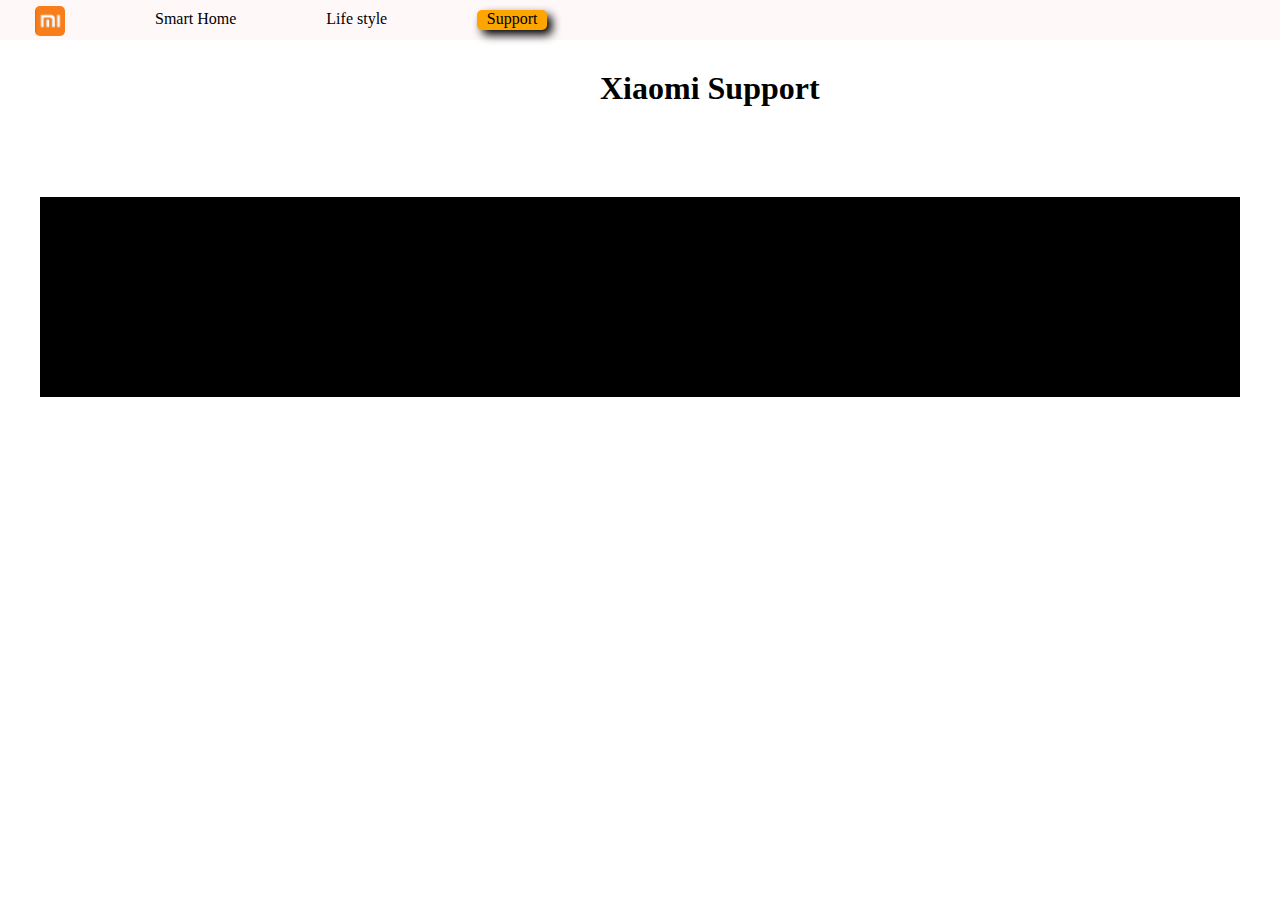
==== support.html @ 35251d64 "Support Page Added" ====
<!DOCTYPE html>
<html lang="en">

<head>
    <meta charset="UTF-8">
    <meta name="viewport" content="width=device-width, initial-scale=1.0">
    <title>Support</title>
    <style>
        * {
            margin: 0;
            padding: 0;
            box-sizing: border-box;
            text-decoration: none;

        }

        .nav {
            background-color: rgb(255, 248, 248);
            height: 40px;
        }

        .nav img {
            margin-top: -4px;
            margin-left: 35px;
            border-radius: 5px;
            position: relative;
        }

        .yy {
            display: flex;
            gap: 90px;
            padding-top: 10px;

        }

        .yy a {
            color: black;
        }

        .suppp {
            background-color: orange;
            border-radius: 5px;
            height: 20px;
            width: 70px;
            text-align: center;
            box-shadow: 5px 5px 10px;
        }
        .txt{
            margin-left: 600px;
            margin-top: 30px;
        }
        .icons{
            height: 200px;
            width: 1200px;
            background-color: black;
            display: block;
            margin-left: auto;
            margin-right: auto;
            margin-top:90px;
        }
    </style>
</head>

<body>
    <div class="nav">
        <div class="yy">
            <a href=""><img src="images/xiaomi.png" height="30px"></a>


            <a href="">Smart Home</a>
            <a href=""> Life style</a>
            <a href="" class="suppp"> Support</a>
        </div>
    </div>
    <div class="txt">
        <h1>Xiaomi Support</h1>
    </div>
    <div class="icons">
        <img src="" >
        <img src="" >
        <img src="" >
        <img src="" >
    </div>

</body>

</html>
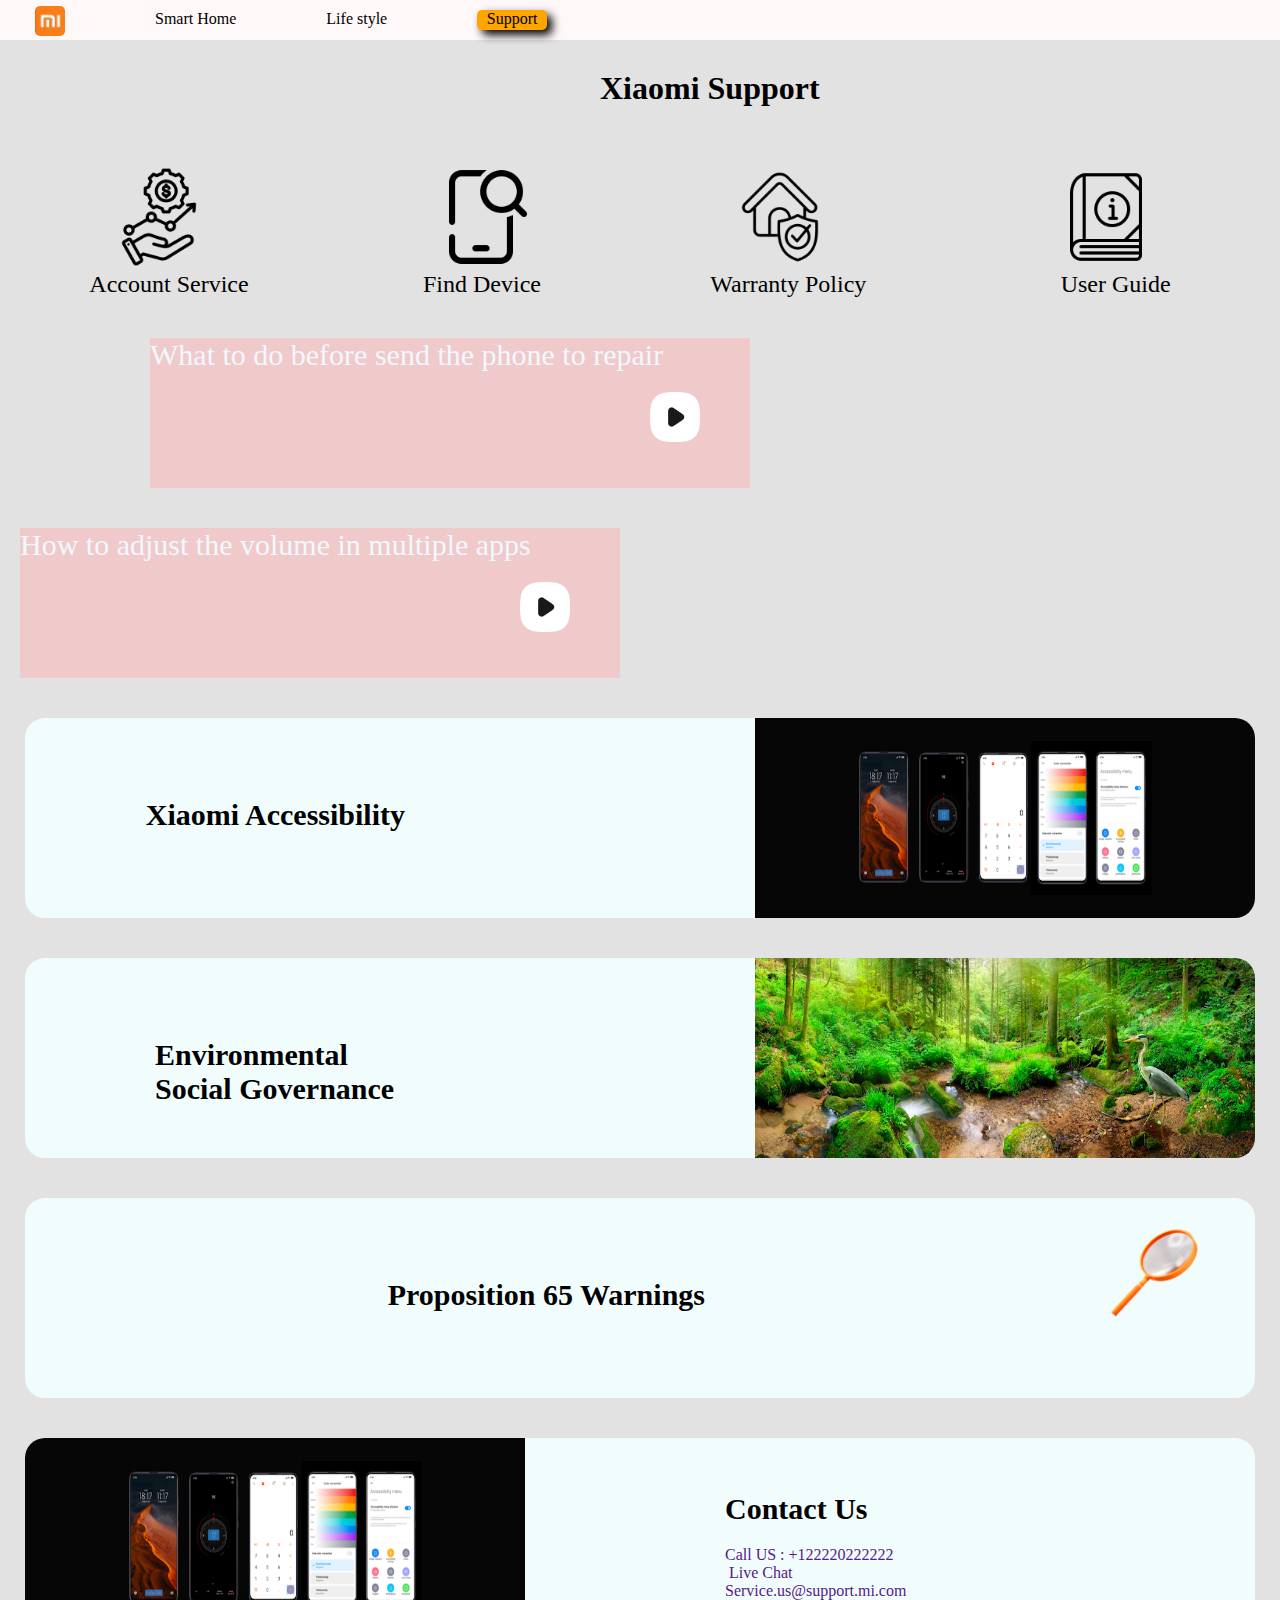
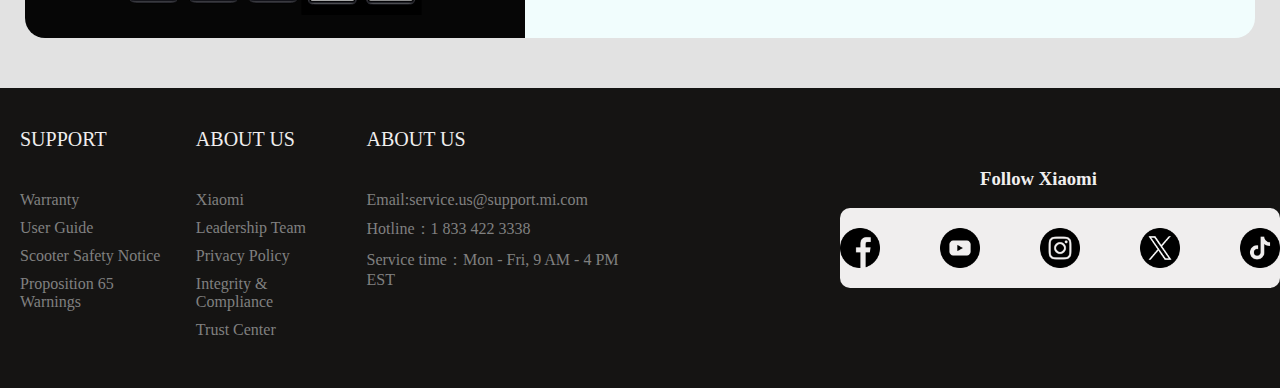
==== commit 950fa6e0: "Support Page Added----xiaomi.us" ====
--- a/support.html
+++ b/support.html
@@ -14,6 +14,10 @@
 
         }
 
+        body {
+            background-color: rgb(226, 226, 226);
+        }
+
         .nav {
             background-color: rgb(255, 248, 248);
             height: 40px;
@@ -45,18 +49,214 @@
             text-align: center;
             box-shadow: 5px 5px 10px;
         }
-        .txt{
+
+        .txt {
             margin-left: 600px;
             margin-top: 30px;
         }
-        .icons{
+
+        .sym {
+            display: flex;
+            gap: 80px;
+            justify-content: space-evenly;
+            margin-top: 60px;
+        }
+
+        .sym h2:hover {
+            color: rgb(183, 182, 182)
+        }
+
+        .acc h2 {
+            font-weight: 20;
+            margin-left: -20px;
+        }
+
+        .search h2 {
+            font-weight: 20;
+            margin-left: -15px;
+        }
+
+        .warranty h2 {
+            font-weight: 20;
+            margin-left: -20px;
+        }
+
+        .guide h2 {
+            font-weight: 20;
+            margin-left: 5px;
+        }
+
+        .box {
+            background-color: rgb(240, 202, 202);
+            height: 150px;
+            width: 600px;
+            margin-left: 150px;
+            margin-top: 40px;
+            display: inline-block;
+            background-image: url('https://i02.appmifile.com/377_operator_us/23/02/2023/4e1278d9957eb605676f4258d710cfa1.png?thumb=1&w=830&f=webp&q=85');
+            background-size: cover;
+        }
+
+        .box p {
+            color: aliceblue;
+            font-size: 30px;
+            font-weight: 40;
+            margin-right: 50px;
+        }
+
+        .box img {
+            margin-left: 500px;
+            margin-top: 20px;
+        }
+
+        .box1 {
+            background-color: rgb(240, 202, 202);
+            height: 150px;
+            width: 600px;
+            margin-left: 20px;
+            margin-top: 40px;
+            display: inline-block;
+            background-image: url('https://i02.appmifile.com/681_operator_us/23/02/2023/28d631a5cc51c2e100bf4eeac08d3f72.png?thumb=1&w=830&f=webp&q=85');
+            background-size: cover;
+        }
+
+        .box1 p {
+            color: aliceblue;
+            font-size: 30px;
+            font-weight: 20;
+
+
+        }
+
+        .box1 img {
+            margin-left: 500px;
+            margin-top: 20px;
+        }
+
+        .Cards {
+            background-color: rgb(241, 253, 253);
             height: 200px;
-            width: 1200px;
-            background-color: black;
+            width: 1230px;
+            margin-top: 40px;
             display: block;
             margin-left: auto;
             margin-right: auto;
-            margin-top:90px;
+            border-radius: 20px;
+            overflow: hidden;
+        }
+
+        .Cards:hover {
+            box-shadow: 20px 20px 10px grey;
+        }
+
+        .phone {
+            display: flex;
+            flex-direction: row-reverse;
+
+
+        }
+
+        .phone h2 {
+            display: block;
+            font-size: 30px;
+            margin-right: 350px;
+            justify-content: start;
+            margin-top: 80px;
+
+        }
+
+        .phone h2:hover {
+            color: orange;
+        }
+
+        .phone h3 {
+            margin-right: 300px;
+            margin-top: 80px;
+        }
+
+        .phone1 {
+            display: inline-block;
+        }
+
+        .phone1 p {
+            margin-left: 700px;
+            margin-top: 0px;
+            padding-top: 20px;
+
+
+        }
+
+
+        .phone1 h3 {
+            margin-left: 700px;
+            margin-top: -150px;
+            font-size: 30px;
+        }
+
+        .phone1 h3:hover {
+            color: orange;
+        }
+
+        .warn {
+            margin-right: 0px;
+        }
+
+        .card1 {
+            margin-left: 130px;
+            margin-top: 20px;
+        }
+
+
+
+        .footer {
+            height: 300px;
+            background-color: #151413;
+            display: flex;
+            margin-top: 50px;
+        }
+
+        .ft1 h3 {
+            color: #f0eeee;
+            margin-top: 40px;
+            margin-left: 20px;
+            font-weight: 20;
+            font-size: 20px;
+        }
+
+        .ft1_1 {
+            display: flex;
+            flex-direction: column;
+            margin-top: 40px;
+
+        }
+
+        .ft1_1 a {
+            padding: 10px;
+            margin-top: -10px;
+            margin-left: 10px;
+            color: gray;
+        }
+
+        .logos {
+            color: #f0eeee;
+            font-weight: 20;
+            margin-top: 80px;
+            margin-left: 140px;
+
+        }
+
+        .socio {
+            padding-left: 200px;
+        }
+
+        .png {
+            display: flex;
+            gap: 60px;
+            background-color: #f0eeee;
+            height: 80px;
+            align-items: center;
+            border-radius: 10px;
+
         }
     </style>
 </head>
@@ -75,12 +275,128 @@
     <div class="txt">
         <h1>Xiaomi Support</h1>
     </div>
-    <div class="icons">
-        <img src="" >
-        <img src="" >
-        <img src="" >
-        <img src="" >
-    </div>
+
+    <div class="sym">
+        <div class="acc">
+            <img src="images\financial.png" height="100px">
+            <h2>Account Service</h2>
+        </div>
+
+        <div class="search">
+            <img src="images\search (1).png" height="100px">
+            <h2>Find Device</h2>
+        </div>
+
+        <div class="warranty">
+            <img src="images\warranty.png" height="100px">
+            <h2>Warranty Policy</h2>
+        </div>
+
+        <div class="guide">
+            <img src="images\guide-book.png" height="100px">
+            <h2>User Guide</h2>
+        </div>
+    </div>
+
+
+    <div class="box">
+        <p>What to do before send the phone to repair</p>
+        <img src="images\bfdf9b095156748808a07e4ebd65bb4a.png" height="50px">
+    </div>
+
+    <div class="box1">
+        <p>How to adjust the volume in multiple apps</p>
+        <img src="images\bfdf9b095156748808a07e4ebd65bb4a.png" height="50px">
+    </div>
+
+    <div class="Cards">
+        <div class="phone">
+            <img src="images\fa5dbafc1df33a56b02bae61905301eb!823x269 (1).png" height="200px" width="500px">
+            <h2>Xiaomi Accessibility</h2>
+
+        </div>
+    </div>
+
+    <div class="Cards">
+        <div class="phone">
+            <img src="images\9920cc09a143639ec8902129a1bbebec!823x269 (1).png" height="200px" width="500px">
+            <h2 class="card1">Environmental Social Governance</h2>
+
+        </div>
+    </div>
+
+    <div class="Cards">
+        <div class="phone">
+            <img src="images\0e6bf67909be5e9e26b56f62e62fc02e!320x320 (1).png" height="200px" width="">
+            <h2 class="warn">Proposition 65 Warnings
+            </h2>
+
+        </div>
+    </div>
+
+    <div class="Cards">
+        <div class="phone1">
+            <img src="images\fa5dbafc1df33a56b02bae61905301eb!823x269 (1).png" height="200px" width="500px">
+            <h3>Contact Us</h2>
+                <p>
+                    <a href="">Call US : +122220222222</a><br>
+                    <a href=""><img src="" alt=""> Live Chat</a><br>
+                    <a href="">Service.us@support.mi.com</a>
+                </p>
+        </div>
+    </div>
+
+    <div class="footer">
+        <div class="ft1">
+            <h3>SUPPORT</h3>
+            <div class="ft1_1">
+                <a href="">Warranty</a>
+                <a href=""> User Guide</a>
+                <a href=""> Scooter Safety Notice</a>
+                <a href=""> Proposition 65 Warnings</a>
+            </div>
+        </div>
+
+        <div class="ft1">
+            <h3>ABOUT US</h3>
+            <div class="ft1_1">
+                <a href="">Xiaomi</a>
+                <a href=""> Leadership Team</a>
+                <a href=""> Privacy Policy</a>
+                <a href=""> Integrity & Compliance</a>
+                <a href=""> Trust Center</a>
+
+            </div>
+        </div>
+
+
+
+        <div class="ft1">
+            <h3>ABOUT US</h3>
+            <div class="ft1_1">
+                <a href="">Email:service.us@support.mi.com</a>
+                <a href="">Hotline：1 833 422 3338
+                </a>
+                <a href=""> Service time：Mon - Fri, 9 AM - 4 PM EST</a>
+
+            </div>
+        </div>
+        <div class="socio">
+            <div class="logos">
+                <h3>Follow Xiaomi</h3>&nbsp;&nbsp;
+            </div>
+            <div class="png">
+                <img src="images\facebook.png" height="40px">
+                <img src="images\youtube.png" height="40px">
+                <img src="images\instagram.png" height="40px">
+                <img src="images\twitter.png" height="40px">
+                <img src="images\tiktok.png" height="40px">
+            </div>
+
+
+        </div>
+    </div>
+
 
 </body>
 
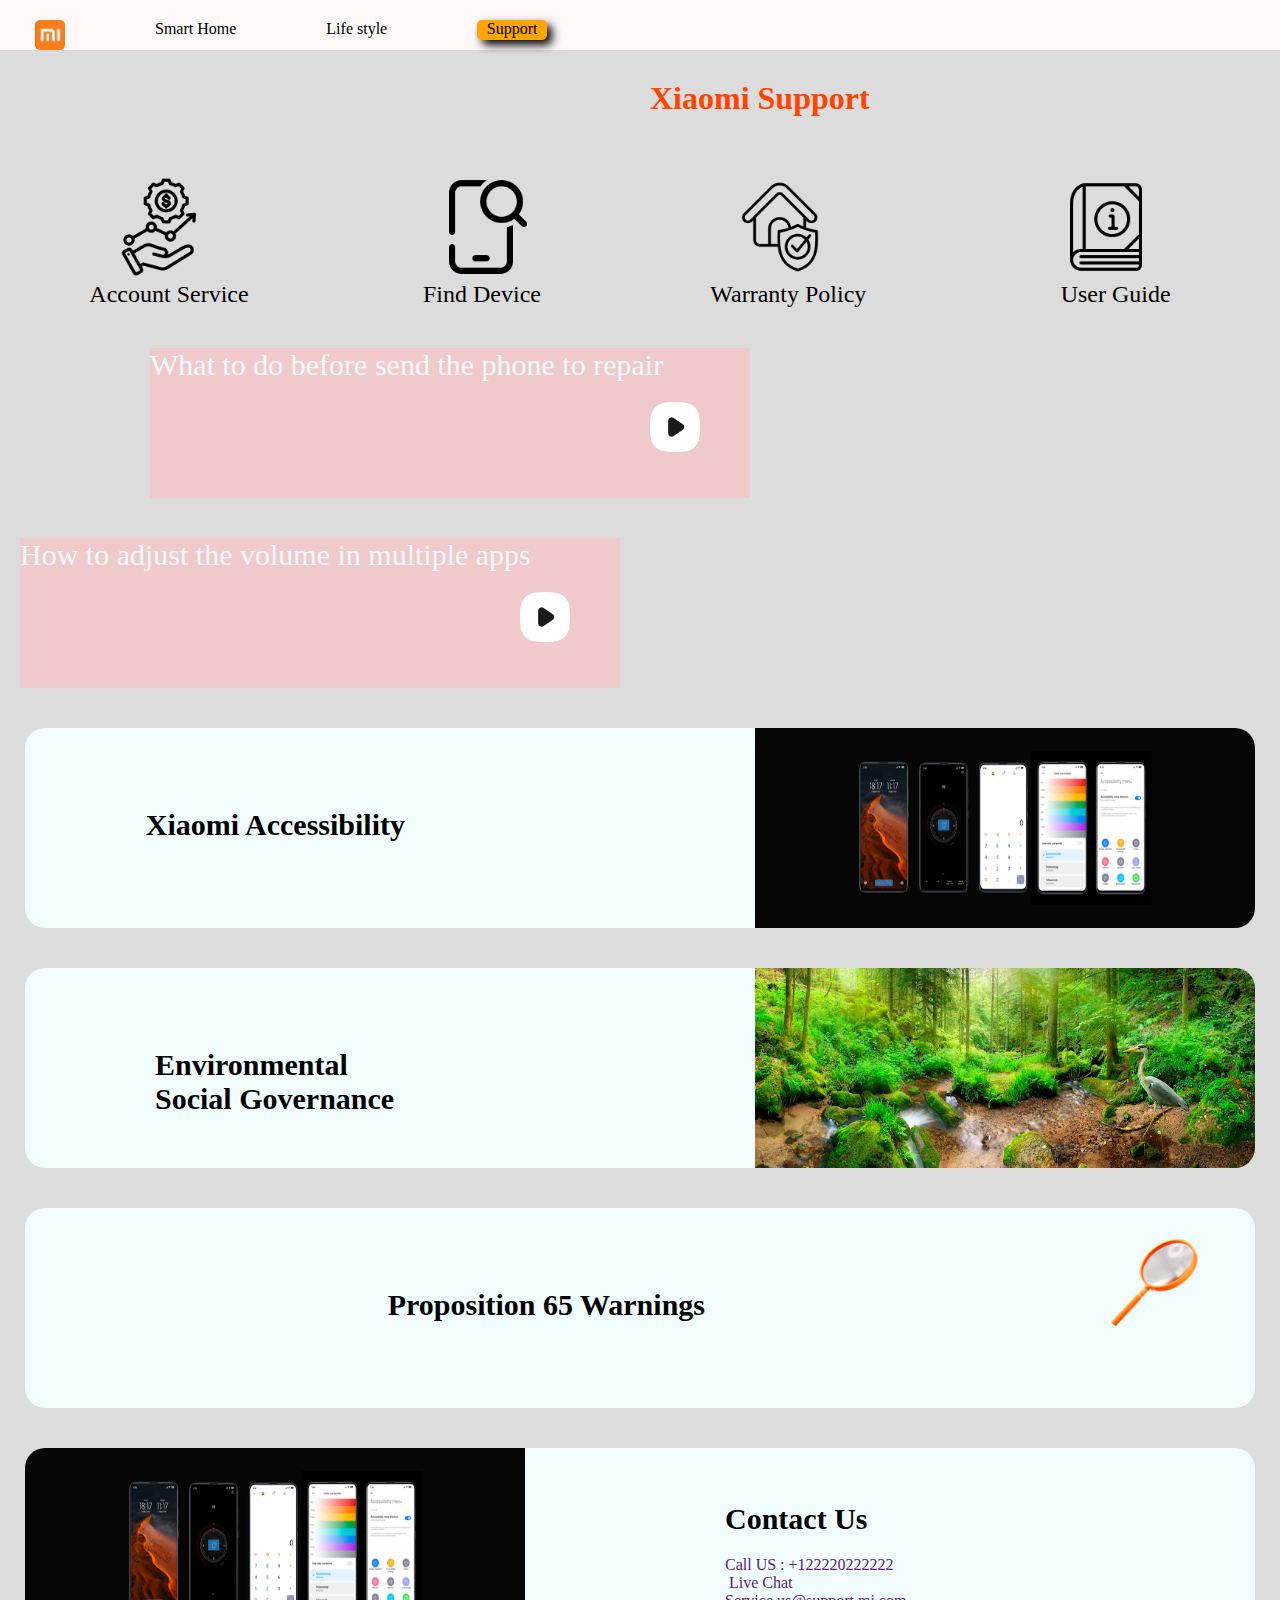
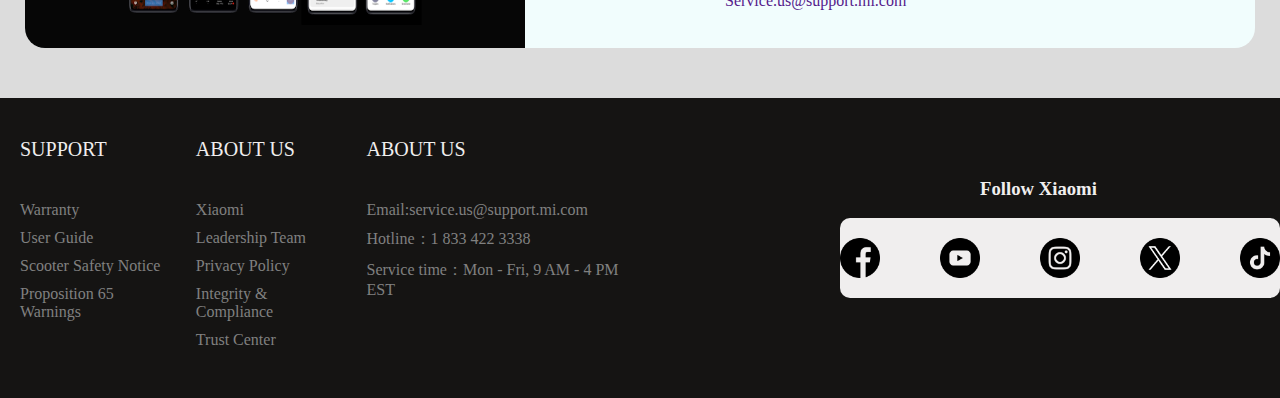
==== commit 7bafcf36: "Touchup" ====
--- a/support.html
+++ b/support.html
@@ -15,16 +15,17 @@
         }
 
         body {
-            background-color: rgb(226, 226, 226);
+            background-color: rgb(220, 220, 220);
         }
 
         .nav {
             background-color: rgb(255, 248, 248);
-            height: 40px;
+            height: 50px;
+           
         }
 
         .nav img {
-            margin-top: -4px;
+      
             margin-left: 35px;
             border-radius: 5px;
             position: relative;
@@ -33,7 +34,7 @@
         .yy {
             display: flex;
             gap: 90px;
-            padding-top: 10px;
+            padding-top: 20px;
 
         }
 
@@ -51,8 +52,9 @@
         }
 
         .txt {
-            margin-left: 600px;
+            margin-left: 650px;
             margin-top: 30px;
+           color: rgb(255, 68, 0);
         }
 
         .sym {
@@ -146,7 +148,7 @@
         }
 
         .Cards:hover {
-            box-shadow: 20px 20px 10px grey;
+            box-shadow: 20px 15px 25px grey;
         }
 
         .phone {
@@ -167,6 +169,9 @@
 
         .phone h2:hover {
             color: orange;
+            
+            transition: 0.2s;
+          
         }
 
         .phone h3 {
@@ -301,7 +306,7 @@
 
     <div class="box">
         <p>What to do before send the phone to repair</p>
-        <img src="images\bfdf9b095156748808a07e4ebd65bb4a.png" height="50px">
+        <a href="view-source:https://www.youtube.com/embed/wB6voWwB1fk"><img src="images\bfdf9b095156748808a07e4ebd65bb4a.png" height="50px"></a>
     </div>
 
     <div class="box1">
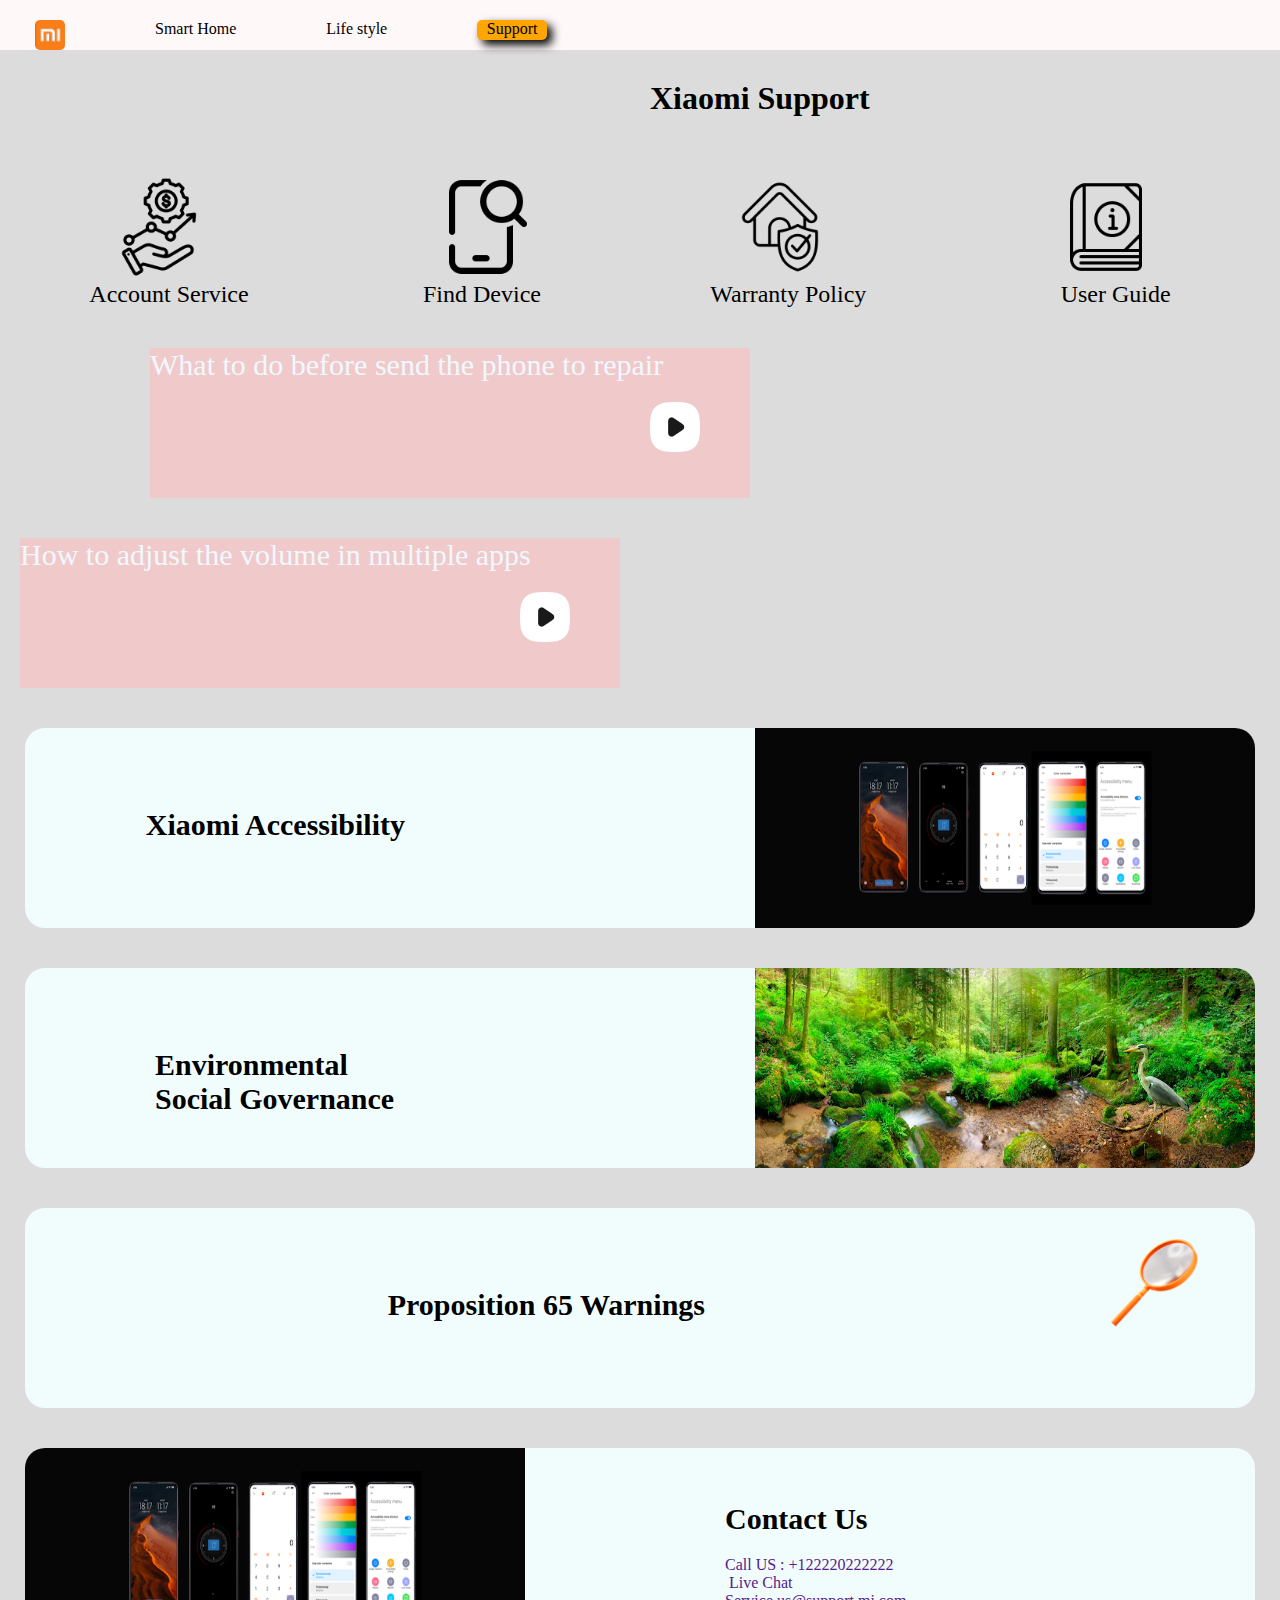
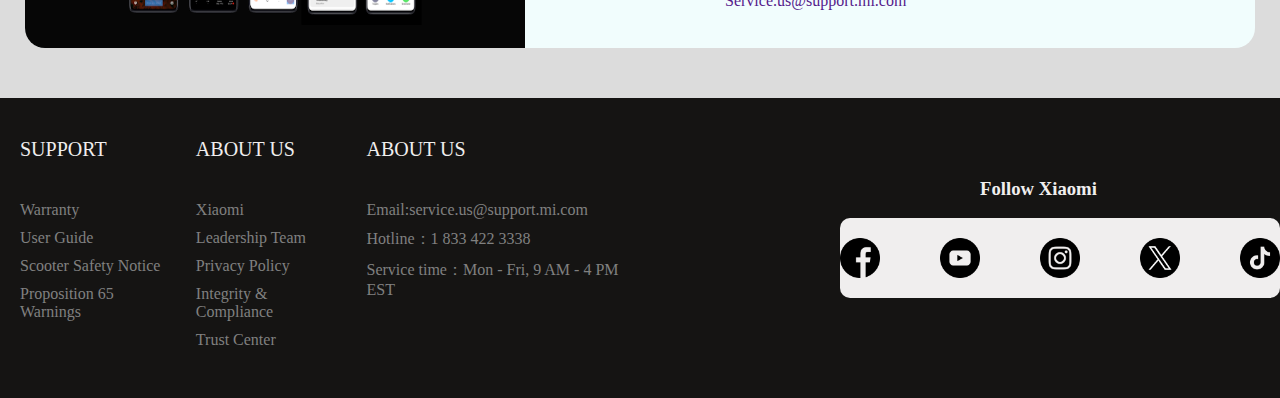
==== commit 7876565f: "css file seperate" ====
--- a/support.html
+++ b/support.html
@@ -5,265 +5,7 @@
     <meta charset="UTF-8">
     <meta name="viewport" content="width=device-width, initial-scale=1.0">
     <title>Support</title>
-    <style>
-        * {
-            margin: 0;
-            padding: 0;
-            box-sizing: border-box;
-            text-decoration: none;
-
-        }
-
-        body {
-            background-color: rgb(220, 220, 220);
-        }
-
-        .nav {
-            background-color: rgb(255, 248, 248);
-            height: 50px;
-           
-        }
-
-        .nav img {
-      
-            margin-left: 35px;
-            border-radius: 5px;
-            position: relative;
-        }
-
-        .yy {
-            display: flex;
-            gap: 90px;
-            padding-top: 20px;
-
-        }
-
-        .yy a {
-            color: black;
-        }
-
-        .suppp {
-            background-color: orange;
-            border-radius: 5px;
-            height: 20px;
-            width: 70px;
-            text-align: center;
-            box-shadow: 5px 5px 10px;
-        }
-
-        .txt {
-            margin-left: 650px;
-            margin-top: 30px;
-           color: rgb(255, 68, 0);
-        }
-
-        .sym {
-            display: flex;
-            gap: 80px;
-            justify-content: space-evenly;
-            margin-top: 60px;
-        }
-
-        .sym h2:hover {
-            color: rgb(183, 182, 182)
-        }
-
-        .acc h2 {
-            font-weight: 20;
-            margin-left: -20px;
-        }
-
-        .search h2 {
-            font-weight: 20;
-            margin-left: -15px;
-        }
-
-        .warranty h2 {
-            font-weight: 20;
-            margin-left: -20px;
-        }
-
-        .guide h2 {
-            font-weight: 20;
-            margin-left: 5px;
-        }
-
-        .box {
-            background-color: rgb(240, 202, 202);
-            height: 150px;
-            width: 600px;
-            margin-left: 150px;
-            margin-top: 40px;
-            display: inline-block;
-            background-image: url('https://i02.appmifile.com/377_operator_us/23/02/2023/4e1278d9957eb605676f4258d710cfa1.png?thumb=1&w=830&f=webp&q=85');
-            background-size: cover;
-        }
-
-        .box p {
-            color: aliceblue;
-            font-size: 30px;
-            font-weight: 40;
-            margin-right: 50px;
-        }
-
-        .box img {
-            margin-left: 500px;
-            margin-top: 20px;
-        }
-
-        .box1 {
-            background-color: rgb(240, 202, 202);
-            height: 150px;
-            width: 600px;
-            margin-left: 20px;
-            margin-top: 40px;
-            display: inline-block;
-            background-image: url('https://i02.appmifile.com/681_operator_us/23/02/2023/28d631a5cc51c2e100bf4eeac08d3f72.png?thumb=1&w=830&f=webp&q=85');
-            background-size: cover;
-        }
-
-        .box1 p {
-            color: aliceblue;
-            font-size: 30px;
-            font-weight: 20;
-
-
-        }
-
-        .box1 img {
-            margin-left: 500px;
-            margin-top: 20px;
-        }
-
-        .Cards {
-            background-color: rgb(241, 253, 253);
-            height: 200px;
-            width: 1230px;
-            margin-top: 40px;
-            display: block;
-            margin-left: auto;
-            margin-right: auto;
-            border-radius: 20px;
-            overflow: hidden;
-        }
-
-        .Cards:hover {
-            box-shadow: 20px 15px 25px grey;
-        }
-
-        .phone {
-            display: flex;
-            flex-direction: row-reverse;
-
-
-        }
-
-        .phone h2 {
-            display: block;
-            font-size: 30px;
-            margin-right: 350px;
-            justify-content: start;
-            margin-top: 80px;
-
-        }
-
-        .phone h2:hover {
-            color: orange;
-            
-            transition: 0.2s;
-          
-        }
-
-        .phone h3 {
-            margin-right: 300px;
-            margin-top: 80px;
-        }
-
-        .phone1 {
-            display: inline-block;
-        }
-
-        .phone1 p {
-            margin-left: 700px;
-            margin-top: 0px;
-            padding-top: 20px;
-
-
-        }
-
-
-        .phone1 h3 {
-            margin-left: 700px;
-            margin-top: -150px;
-            font-size: 30px;
-        }
-
-        .phone1 h3:hover {
-            color: orange;
-        }
-
-        .warn {
-            margin-right: 0px;
-        }
-
-        .card1 {
-            margin-left: 130px;
-            margin-top: 20px;
-        }
-
-
-
-        .footer {
-            height: 300px;
-            background-color: #151413;
-            display: flex;
-            margin-top: 50px;
-        }
-
-        .ft1 h3 {
-            color: #f0eeee;
-            margin-top: 40px;
-            margin-left: 20px;
-            font-weight: 20;
-            font-size: 20px;
-        }
-
-        .ft1_1 {
-            display: flex;
-            flex-direction: column;
-            margin-top: 40px;
-
-        }
-
-        .ft1_1 a {
-            padding: 10px;
-            margin-top: -10px;
-            margin-left: 10px;
-            color: gray;
-        }
-
-        .logos {
-            color: #f0eeee;
-            font-weight: 20;
-            margin-top: 80px;
-            margin-left: 140px;
-
-        }
-
-        .socio {
-            padding-left: 200px;
-        }
-
-        .png {
-            display: flex;
-            gap: 60px;
-            background-color: #f0eeee;
-            height: 80px;
-            align-items: center;
-            border-radius: 10px;
-
-        }
-    </style>
+    <link rel="stylesheet" href="support.css">
 </head>
 
 <body>
--- a/support.css
+++ b/support.css
@@ -0,0 +1,259 @@
+
+        * {
+            margin: 0;
+            padding: 0;
+            box-sizing: border-box;
+            text-decoration: none;
+
+        }
+
+        body {
+            background-color: rgb(220, 220, 220);
+        }
+
+        .nav {
+            background-color: rgb(255, 248, 248);
+            height: 50px;
+           
+        }
+
+        .nav img {
+      
+            margin-left: 35px;
+            border-radius: 5px;
+            position: relative;
+        }
+
+        .yy {
+            display: flex;
+            gap: 90px;
+            padding-top: 20px;
+
+        }
+
+        .yy a {
+            color: black;
+        }
+
+        .suppp {
+            background-color: orange;
+            border-radius: 5px;
+            height: 20px;
+            width: 70px;
+            text-align: center;
+            box-shadow: 5px 5px 10px;
+        }
+
+        .txt {
+            margin-left: 650px;
+            margin-top: 30px;
+     
+        }
+
+        .sym {
+            display: flex;
+            gap: 80px;
+            justify-content: space-evenly;
+            margin-top: 60px;
+        }
+
+        .sym h2:hover {
+            color: rgb(183, 182, 182)
+        }
+
+        .acc h2 {
+            font-weight: 20;
+            margin-left: -20px;
+        }
+
+        .search h2 {
+            font-weight: 20;
+            margin-left: -15px;
+        }
+
+        .warranty h2 {
+            font-weight: 20;
+            margin-left: -20px;
+        }
+
+        .guide h2 {
+            font-weight: 20;
+            margin-left: 5px;
+        }
+
+        .box {
+            background-color: rgb(240, 202, 202);
+            height: 150px;
+            width: 600px;
+            margin-left: 150px;
+            margin-top: 40px;
+            display: inline-block;
+            background-image: url('https://i02.appmifile.com/377_operator_us/23/02/2023/4e1278d9957eb605676f4258d710cfa1.png?thumb=1&w=830&f=webp&q=85');
+            background-size: cover;
+        }
+
+        .box p {
+            color: aliceblue;
+            font-size: 30px;
+            font-weight: 40;
+            margin-right: 50px;
+        }
+
+        .box img {
+            margin-left: 500px;
+            margin-top: 20px;
+        }
+
+        .box1 {
+            background-color: rgb(240, 202, 202);
+            height: 150px;
+            width: 600px;
+            margin-left: 20px;
+            margin-top: 40px;
+            display: inline-block;
+            background-image: url('https://i02.appmifile.com/681_operator_us/23/02/2023/28d631a5cc51c2e100bf4eeac08d3f72.png?thumb=1&w=830&f=webp&q=85');
+            background-size: cover;
+        }
+
+        .box1 p {
+            color: aliceblue;
+            font-size: 30px;
+            font-weight: 20;
+
+
+        }
+
+        .box1 img {
+            margin-left: 500px;
+            margin-top: 20px;
+        }
+
+        .Cards {
+            background-color: rgb(241, 253, 253);
+            height: 200px;
+            width: 1230px;
+            margin-top: 40px;
+            display: block;
+            margin-left: auto;
+            margin-right: auto;
+            border-radius: 20px;
+            overflow: hidden;
+        }
+
+        .Cards:hover {
+            box-shadow: 20px 15px 25px grey;
+        }
+
+        .phone {
+            display: flex;
+            flex-direction: row-reverse;
+
+
+        }
+
+        .phone h2 {
+            display: block;
+            font-size: 30px;
+            margin-right: 350px;
+            justify-content: start;
+            margin-top: 80px;
+
+        }
+
+        .phone h2:hover {
+            color: orange;
+            
+            transition: 0.2s;
+          
+        }
+
+        .phone h3 {
+            margin-right: 300px;
+            margin-top: 80px;
+        }
+
+        .phone1 {
+            display: inline-block;
+        }
+
+        .phone1 p {
+            margin-left: 700px;
+            margin-top: 0px;
+            padding-top: 20px;
+
+
+        }
+
+
+        .phone1 h3 {
+            margin-left: 700px;
+            margin-top: -150px;
+            font-size: 30px;
+        }
+
+        .phone1 h3:hover {
+            color: orange;
+        }
+
+        .warn {
+            margin-right: 0px;
+        }
+
+        .card1 {
+            margin-left: 130px;
+            margin-top: 20px;
+        }
+
+
+
+        .footer {
+            height: 300px;
+            background-color: #151413;
+            display: flex;
+            margin-top: 50px;
+        }
+
+        .ft1 h3 {
+            color: #f0eeee;
+            margin-top: 40px;
+            margin-left: 20px;
+            font-weight: 20;
+            font-size: 20px;
+        }
+
+        .ft1_1 {
+            display: flex;
+            flex-direction: column;
+            margin-top: 40px;
+
+        }
+
+        .ft1_1 a {
+            padding: 10px;
+            margin-top: -10px;
+            margin-left: 10px;
+            color: gray;
+        }
+
+        .logos {
+            color: #f0eeee;
+            font-weight: 20;
+            margin-top: 80px;
+            margin-left: 140px;
+
+        }
+
+        .socio {
+            padding-left: 200px;
+        }
+
+        .png {
+            display: flex;
+            gap: 60px;
+            background-color: #f0eeee;
+            height: 80px;
+            align-items: center;
+            border-radius: 10px;
+
+        }
+   